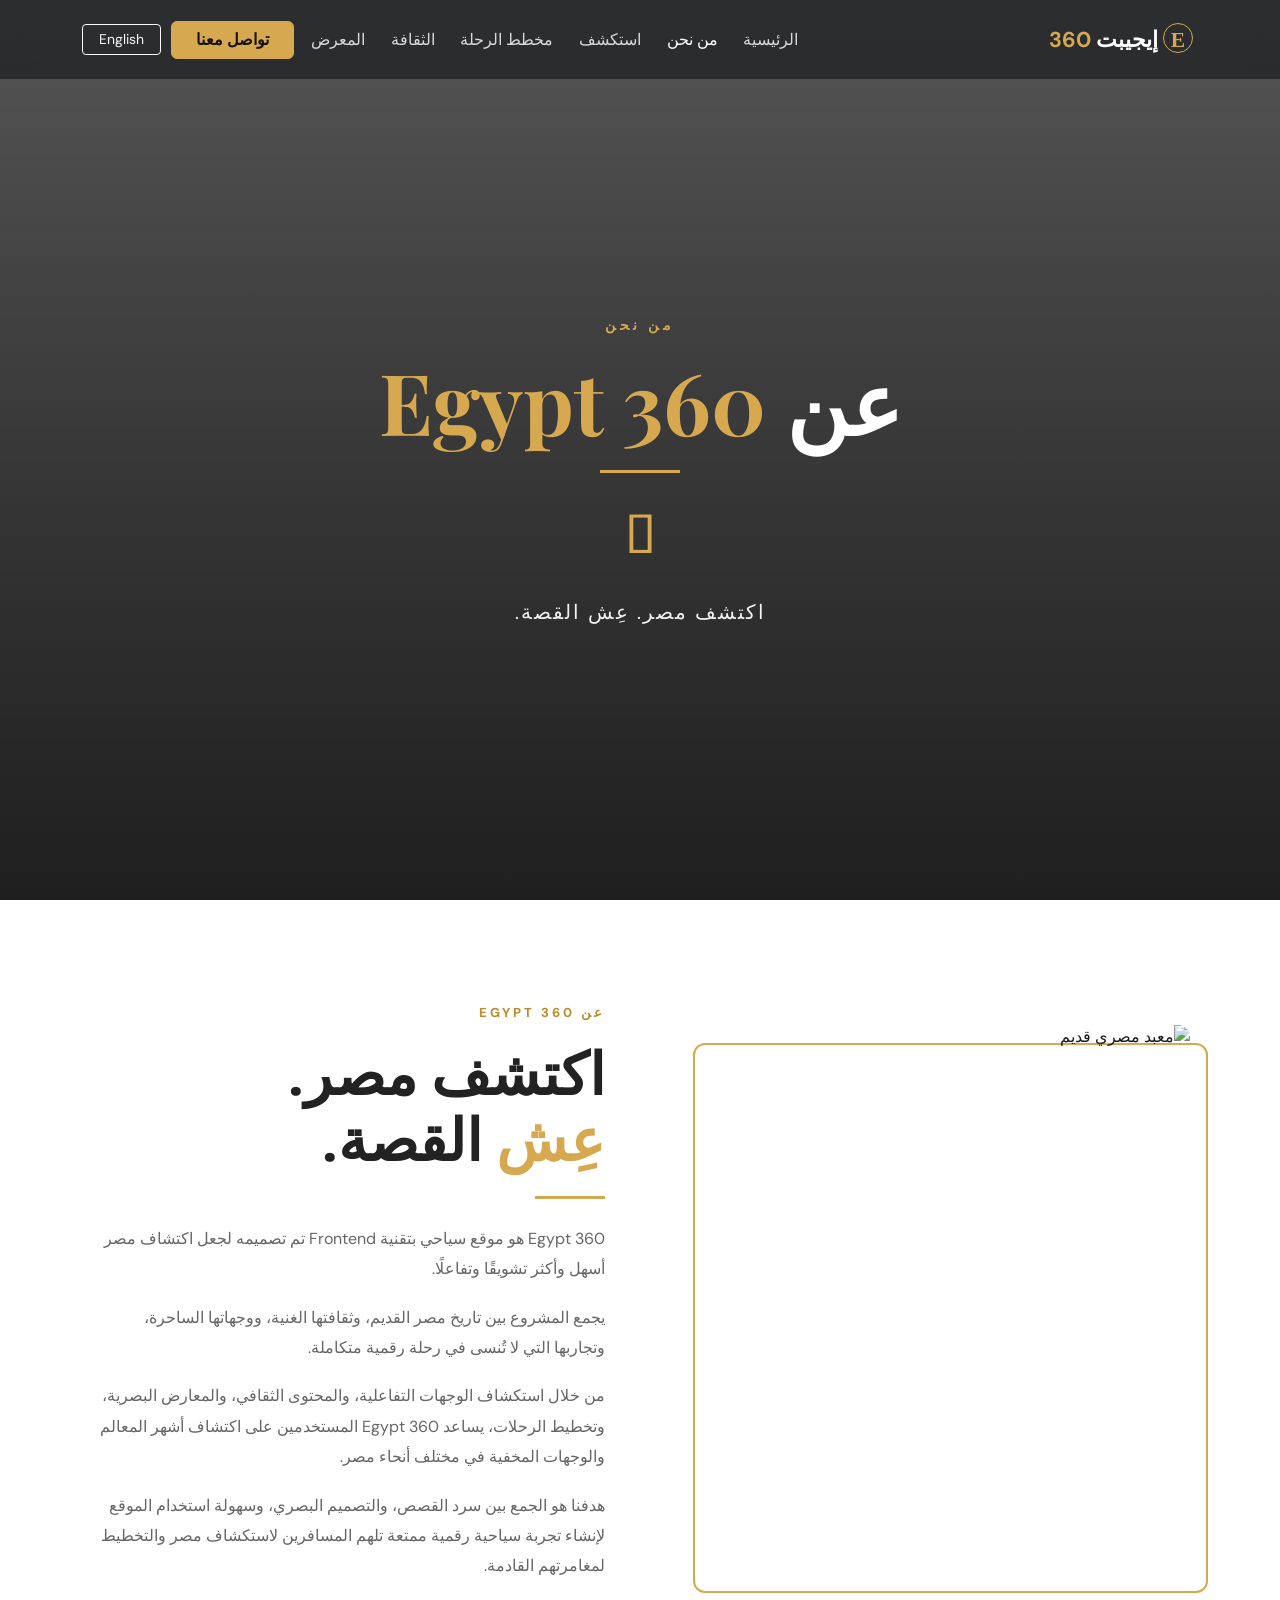
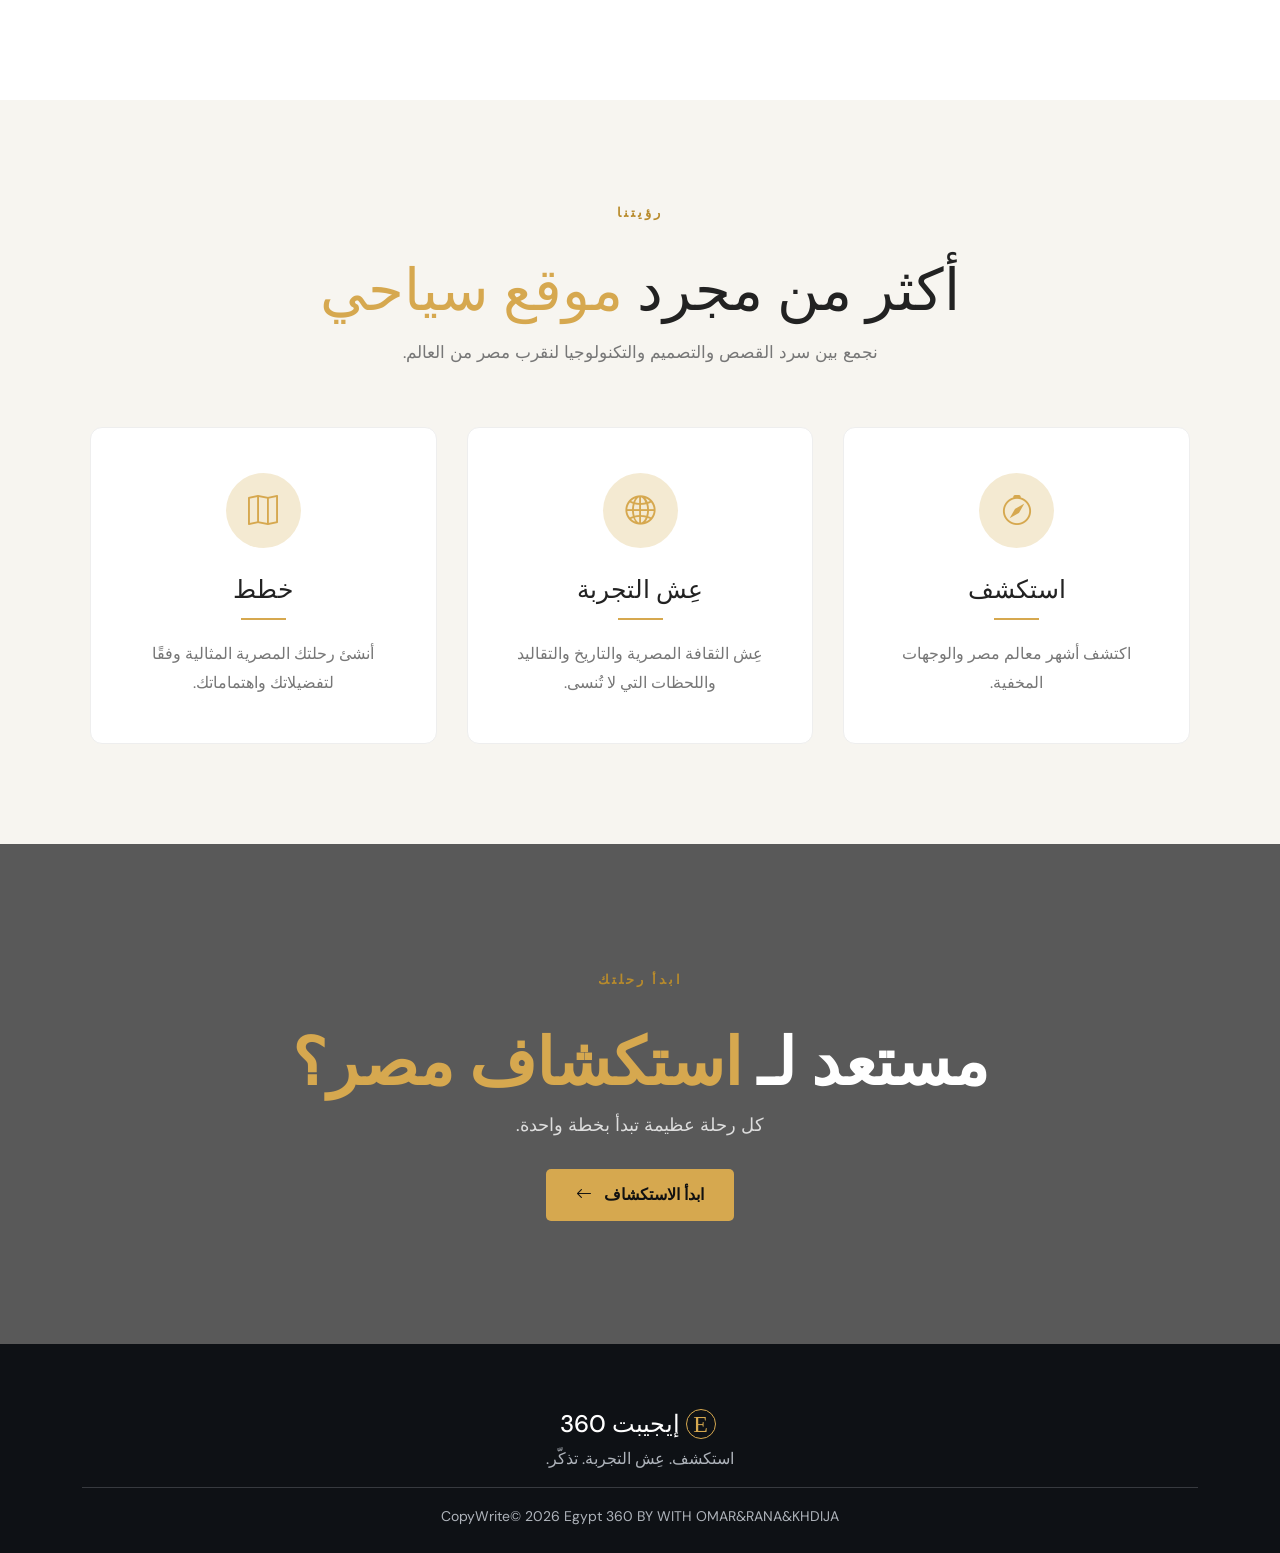
==== about-ar.html @ 8b5eba45 "Add files via upload" ====
<!DOCTYPE html>
<html lang="ar" dir="rtl">

<head>
    <meta charset="UTF-8">
    <meta name="viewport" content="width=device-width, initial-scale=1">

    <title>Egypt 360 | من نحن</title>

    <link rel="icon"
        href="data:image/svg+xml,%3Csvg xmlns='http://www.w3.org/2000/svg' viewBox='0 0 100 100'%3E%3Ccircle cx='50' cy='50' r='49' fill='none' stroke='%23d6a84f' stroke-width='6'/%3E%3Ctext x='50' y='55' font-family='serif' font-size='58' font-weight='bold' fill='%23d6a84f' text-anchor='middle' dominant-baseline='middle'%3EE%3C/text%3E%3C/svg%3E"
        type="image/svg+xml">

    <meta name="description" content="Egypt 360 - اكتشف تاريخ مصر وثقافتها ووجهاتها وتجاربها التي لا تُنسى.">

    <link href="https://cdn.jsdelivr.net/npm/bootstrap@5.3.8/dist/css/bootstrap.min.css" rel="stylesheet">

    <link rel="stylesheet" href="https://cdn.jsdelivr.net/npm/bootstrap-icons@1.11.3/font/bootstrap-icons.min.css">

    <link rel="stylesheet" href="./style.css">

</head>


<body>



    <nav class="navbar navbar-expand-lg navbar-dark fixed-top">

        <div class="container">


            <a class="navbar-brand fw-bold" href="index-ar.html">

                <span class="brand-mark">E</span>

                إيجيبت <span>360</span>

            </a>


            <button class="navbar-toggler" type="button" data-bs-toggle="collapse" data-bs-target="#nav"
                aria-controls="nav" aria-expanded="false" aria-label="فتح القائمة">

                <span class="navbar-toggler-icon"></span>

            </button>


            <div class="collapse navbar-collapse" id="nav">

                <ul class="navbar-nav ms-auto align-items-lg-center">

                    <li class="nav-item">
                        <a class="nav-link" href="index-ar.html">الرئيسية</a>
                    </li>


                    <li class="nav-item">
                        <a class="nav-link active" href="about-ar.html">من نحن</a>
                    </li>


                    <li class="nav-item">

                        <a class="nav-link" href="explore-ar.html">
                            استكشف
                        </a>

                    </li>


                    <li class="nav-item">

                        <a class="nav-link" href="planner-ar.html">
                            مخطط الرحلة
                        </a>

                    </li>


                    <li class="nav-item">

                        <a class="nav-link" href="culture-ar.html">
                            الثقافة
                        </a>

                    </li>


                    <li class="nav-item">

                        <a class="nav-link" href="gallery-ar.html">
                            المعرض
                        </a>

                    </li>


                    <li class="nav-item ms-lg-2">

                        <a class="btn btn-gold px-4" href="contact-ar.html">

                            تواصل معنا

                        </a>

                    </li>

                    
                    <li class="nav-item">
                        <a href="about.html" class="btn btn-outline-light btn-sm px-3">English</a>
                    </li>

                </ul>

            </div>

        </div>

    </nav>



    <section class="about-hero">


        <div class="about-hero-overlay"></div>


        <div class="about-hero-content">


            <span class="eyebrow hero-line hero-line1 about-hero-small-title">

                من نحن

            </span>


            <h1 class="hero-line hero-line1 hero-line2">

                عن

                <span class=" hero-line hero-line2 hero-line3">Egypt 360</span>

            </h1>


            <div class="about-hero-line"></div>


            <div class="hero-line hero-line1 hero-line2 hero-line3 about-hero-symbol">

                𓂀

            </div>


            <p class="hero-line hero-line1 hero-line2 hero-line3
             hero-line4 ">

                اكتشف مصر. عِش القصة.

            </p>


        </div>

    </section>



    <section class="about-intro">


        <div class="about-container">


            <div class="about-image">

                <img src="https://images.unsplash.com/photo-1568322445389-f64ac2515020?auto=format&fit=crop&w=1000&q=80"
                    alt="معبد مصري قديم">

            </div>


            <div class="about-content">


                <span class="section-label">

                    عن EGYPT 360

                </span>


                <h2>

                    اكتشف مصر.

                    <br>

                    <span>عِش</span> القصة.

                </h2>


                <div class="gold-line"></div>


                <p>

                    Egypt 360 هو موقع سياحي بتقنية Frontend
                    تم تصميمه لجعل اكتشاف مصر أسهل وأكثر
                    تشويقًا وتفاعلًا.

                </p>


                <p>

                    يجمع المشروع بين تاريخ مصر القديم،
                    وثقافتها الغنية، ووجهاتها الساحرة،
                    وتجاربها التي لا تُنسى في رحلة رقمية
                    متكاملة.

                </p>


                <p>

                    من خلال استكشاف الوجهات التفاعلية،
                    والمحتوى الثقافي، والمعارض البصرية،
                    وتخطيط الرحلات، يساعد Egypt 360
                    المستخدمين على اكتشاف أشهر المعالم
                    والوجهات المخفية في مختلف أنحاء مصر.

                </p>


                <p>

                    هدفنا هو الجمع بين سرد القصص،
                    والتصميم البصري، وسهولة استخدام الموقع
                    لإنشاء تجربة سياحية رقمية ممتعة
                    تلهم المسافرين لاستكشاف مصر
                    والتخطيط لمغامرتهم القادمة.

                </p>


            </div>

        </div>

    </section>



    <section class="vision-section">


        <div class="vision-container">


            <div class="vision-heading">


                <span class="section-label">

                    رؤيتنا

                </span>


                <h2>

                    أكثر من مجرد

                    <span>موقع سياحي</span>

                </h2>


                <p>

                    نجمع بين سرد القصص والتصميم والتكنولوجيا
                    لنقرب مصر من العالم.

                </p>


            </div>


            <div class="vision-cards">



                <div class="vision-card">


                    <div class="vision-icon">

                        <i class="bi bi-compass"></i>

                    </div>


                    <h3>

                        استكشف

                    </h3>


                    <div class="card-line"></div>


                    <p>

                        اكتشف أشهر معالم مصر
                        والوجهات المخفية.

                    </p>


                </div>



                <div class="vision-card">


                    <div class="vision-icon">

                        <i class="bi bi-globe2"></i>

                    </div>


                    <h3>

                        عِش التجربة

                    </h3>


                    <div class="card-line"></div>


                    <p>

                        عِش الثقافة المصرية والتاريخ
                        والتقاليد واللحظات التي لا تُنسى.

                    </p>


                </div>



                <div class="vision-card">


                    <div class="vision-icon">

                        <i class="bi bi-map"></i>

                    </div>


                    <h3>

                        خطط

                    </h3>


                    <div class="card-line"></div>


                    <p>

                        أنشئ رحلتك المصرية المثالية
                        وفقًا لتفضيلاتك واهتماماتك.

                    </p>


                </div>


            </div>

        </div>

    </section>



    <section class="about-cta">


        <div class="about-cta-overlay"></div>


        <div class="about-cta-content">


            <span class="section-label">

                ابدأ رحلتك

            </span>


            <h2>

                مستعد لـ

                <span>استكشاف مصر؟</span>

            </h2>


            <p>

                كل رحلة عظيمة تبدأ بخطة واحدة.

            </p>


            <a href="explore-ar.html" class="about-cta-button">

                ابدأ الاستكشاف

                <i class="bi bi-arrow-left"></i>

            </a>


        </div>

    </section>


    <footer class="footer">
        <div class="container text-center">
            <h4>
                <span class="brand-mark">E</span> إيجيبت 360
            </h4>
            <p>
                استكشف. عِش التجربة. تذكّر.
            </p>
            <hr><small>CopyWrite© 2026 Egypt 360
                BY WITH OMAR&RANA&KHDIJA
            </small>
        </div>
    </footer>


    <script src="https://cdn.jsdelivr.net/npm/bootstrap@5.3.8/dist/js/bootstrap.bundle.min.js">
    </script>


</body>

</html>
---- style.css ----
@import url('https://fonts.googleapis.com/css2?family=DM+Sans:wght@400;500;600;700&family=Playfair+Display:wght@600;700&display=swap');

:root {
    --gold: #d6a84f;
    --dark: #11151b;
    --muted: #69717d;
    --cream: #f8f6f1
}

* {
    box-sizing: border-box
}

body {
    font-family: 'DM Sans', sans-serif;
    color: #17191d;
    overflow-x: hidden
}

h1,
h2,
h3 {
    font-family: 'Playfair Display', serif
}

.text-gold {
    color: var(--gold) !important;
    font-weight: 600;
}

/* ==========================================================
   NAVBAR (موحّد لكل الصفحات - عربي وإنجليزي)
   ========================================================== */

.navbar {
    padding: 18px 0;
    background: rgba(10, 13, 18, .55);
    backdrop-filter: blur(12px);
    transition: .3s
}

.navbar-brand {
    font-size: 1.35rem
}

.navbar-brand span:last-child {
    color: var(--gold)
}

.brand-mark {
    display: inline-grid;
    place-items: center;
    width: 30px;
    height: 30px;
    border: 1px solid var(--gold);
    color: var(--gold);
    border-radius: 50%;
    font-family: serif;
    margin-right: 5px
}

/* المسافة بين عناصر القائمة كلها - طريقة واحدة بس، بتشتغل صح
   في الاتجاهين LTR و RTL من غير أي حاجة إضافية */
.navbar-nav {
    gap: 0.6rem;
}

.nav-link {
    color: rgba(255, 255, 255, .82) !important;
}

.nav-link:hover,
.nav-link.active {
    color: #fff !important
}

.btn-gold {
    background: var(--gold);
    border-color: var(--gold);
    color: #17120a;
    font-weight: 700
}

.btn-gold:hover {
    background: #e3b965;
    border-color: #e3b965;
    color: #17120a
}

/* ==========================================================
   HOME PAGE
   ========================================================== */

.hero {
    min-height: 100vh;
    display: flex;
    align-items: center;
    color: white;
    background: linear-gradient(90deg, rgba(7, 10, 15, .88), rgba(7, 10, 15, .35), rgba(7, 10, 15, .15)), url('https://images.unsplash.com/photo-1503177119275-0aa32b3a9368?auto=format&fit=crop&w=2000&q=85') center/cover;
    background-attachment: fixed;
    position: relative;
    overflow: hidden;
}

.hero::before {
    content: '';
    position: absolute;
    top: -5%;
    left: 0;
    width: 100%;
    height: 110%;
    z-index: 0;
    background: linear-gradient(90deg, rgba(7, 10, 15, .88), rgba(7, 10, 15, .35), rgba(7, 10, 15, .15)),
        url('https://images.unsplash.com/photo-1503177119275-0aa32b3a9368?auto=format&fit=crop&w=2000&q=85') center/cover;
    animation: heroTransformY 5s ease-in-out infinite;
}

.hero>* {
    position: relative;
    z-index: 1;
}

@keyframes heroTransformY {

    0%,
    100% {
        transform: translateY(0);
    }

    50% {
        transform: translateY(-25px);
    }
}

.hero h1 {
    font-size: clamp(3.4rem, 7vw, 6.8rem);
    line-height: .95;
    margin: 18px 0
}

.hero h1 span {
    color: var(--gold)
}

.hero p {
    max-width: 650px;
    color: rgba(255, 255, 255, .82)
}

.eyebrow {
    font-size: .76rem;
    letter-spacing: 3px;
    font-weight: 700;
    color: var(--gold)
}

.eyebrow.dark {
    color: #9b7024
}

.hero-line {
    opacity: 0;
    transform: translateY(30px);
    animation: fadeUp 1s forwards;
}

.hero-line1 {
    animation-delay: .3s;
}

.hero-line2 {
    animation-delay: .7s;
}

.hero-line3 {
    animation-delay: 1.1s;
}

.hero-line4 {
    animation-delay: 1.5s;
}

@keyframes fadeUp {
    from {
        opacity: 0;
        transform: translateY(30px);
    }

    to {
        opacity: 1;
        transform: translateY(0);
    }
}

.section-padding {
    padding: 100px 0
}

.section-heading {
    max-width: 700px;
    margin: 0 auto 55px
}

.section-heading h2,
.section-padding>.container>.row h2 {
    font-size: clamp(2.2rem, 4vw, 3.5rem);
    margin: 12px 0
}

.section-heading p {
    color: var(--muted)
}

.experience-card {
    height: 390px;
    border-radius: 20px;
    overflow: hidden;
    position: relative;
    color: white;
    padding: 32px;
    display: flex;
    align-items: end;
    background-size: cover;
    background-position: center;
    transition: .4s
}

.experience-card:hover {
    transform: translateY(-8px)
}

.experience-card:before {
    content: '';
    position: absolute;
    inset: 0;
    background: linear-gradient(transparent 20%, rgba(0, 0, 0, .9))
}

.experience-card>div {
    position: relative;
    z-index: 1
}

.experience-card i {
    font-size: 2rem;
    color: var(--gold)
}

.experience-card h3 {
    font-size: 2rem
}

.experience-card p {
    color: #ddd
}

.experience-history {
    background-image: url('https://images.unsplash.com/photo-1568322445389-f64ac2515020?auto=format&fit=crop&w=1000&q=80')
}

.experience-beach {
    background-image: url('https://images.unsplash.com/photo-1507525428034-b723cf961d3e?auto=format&fit=crop&w=1000&q=80')
}

.experience-adventure {
    background-image: url('https://images.unsplash.com/photo-1500530855697-b586d89ba3ee?auto=format&fit=crop&w=1000&q=80')
}

.mini-feature {
    display: flex;
    gap: 14px;
    align-items: center;
    padding: 15px;
    border: 1px solid #e8e5de;
    border-radius: 12px
}

.mini-feature i {
    font-size: 1.4rem;
    color: var(--gold)
}

.mini-feature strong,
.mini-feature small {
    display: block
}

.mini-feature small {
    color: var(--muted)
}

/* كارت الاقتباس بتاع الهوم بيدج فقط. كارت الجاليري ليه اسمه الخاص
   تحت (.gallery-quote-card) عشان مايتلخبطش مع ده */
.quote-card {
    min-height: 360px;
    padding: 55px;
    background: var(--dark);
    color: white;
    border-radius: 24px;
    display: flex;
    flex-direction: column;
    justify-content: center
}

.quote-icon {
    font-size: 3rem;
    color: var(--gold)
}

.quote-card p {
    font: 600 2rem/1.4 'Playfair Display', serif
}

.quote-card span {
    color: #bbb
}

.stats-section {
    background: var(--gold);
    padding: 55px 0
}

.stats-section strong,
.stats-section span {
    display: block
}

.stats-section strong {
    font: 700 2.7rem 'Playfair Display'
}

.stats-section span {
    font-size: .85rem;
    text-transform: uppercase;
    letter-spacing: 1px
}

.footer {
    background: #0e1115;
    color: #aeb3ba;
    padding: 65px 0 25px
}

.footer h4 {
    color: #fff
}

.footer h6 {
    color: #fff;
    text-transform: uppercase;
    letter-spacing: 1px
}

.footer a {
    display: block;
    color: #aeb3ba;
    text-decoration: none;
    margin: 8px 0
}

.footer a:hover {
    color: var(--gold)
}

.socials {
    display: flex;
    gap: 10px
}

.socials a {
    display: grid;
    place-items: center;
    width: 42px;
    height: 42px;
    border: 1px solid #333;
    border-radius: 50%;
    font-size: 1.1rem
}

/* ==========================================================
   ABOUT PAGE
   ========================================================== */

.about-hero {
    min-height: 100vh;
    background:
        linear-gradient(rgba(0, 0, 0, 0.55), rgba(0, 0, 0, 0.65)),
        url("https://images.unsplash.com/photo-1568322445389-f64ac2515020?auto=format&fit=crop&w=1800&q=80");
    background-size: cover;
    background-position: center;
    display: flex;
    align-items: center;
    justify-content: center;
    text-align: center;
    position: relative;
    color: #fff;
}

.about-hero-overlay {
    position: absolute;
    inset: 0;
    background: linear-gradient(180deg,
            rgba(0, 0, 0, 0.25),
            rgba(0, 0, 0, 0.65));
}

.about-hero-content {
    position: relative;
    z-index: 2;
    max-width: 900px;
    padding: 120px 20px 60px;
}

.about-hero-small-title {
    display: block;
    color: #d6a84f;
    font-size: 14px;
    font-weight: 700;
    letter-spacing: 4px;
    margin-bottom: 20px;
}

.about-hero h1 {
    font-size: clamp(45px, 7vw, 85px);
    font-weight: 700;
    line-height: 1.05;
    margin-bottom: 25px;
}

.about-hero h1 span {
    color: #d6a84f;
}

.about-hero-line {
    width: 80px;
    height: 3px;
    background: #d6a84f;
    margin: 20px auto;
}

.about-hero-symbol {
    font-size: 55px;
    color: #d6a84f;
    margin: 20px 0;
}

.about-hero p {
    font-size: 20px;
    letter-spacing: 2px;
    color: #f1f1f1;
    line-height: 1.7;
}

.about-intro {
    padding: 100px 7%;
    background: #fff;
}

.about-container {
    max-width: 1200px;
    margin: auto;
    display: grid;
    grid-template-columns: 1fr 1fr;
    gap: 70px;
    align-items: center;
}

.about-image {
    position: relative;
}

.about-image img {
    width: 100%;
    height: 550px;
    object-fit: cover;
    border-radius: 12px;
    display: block;
}

.about-image::after {
    content: "";
    position: absolute;
    width: 100%;
    height: 100%;
    border: 2px solid #d6a84f;
    border-radius: 12px;
    top: 18px;
    left: 18px;
    z-index: 0;
    pointer-events: none;
}

.about-image img {
    position: relative;
    z-index: 1;
}

.about-content {
    max-width: 600px;
}

.section-label {
    display: inline-block;
    color: #b88b2c;
    font-size: 13px;
    font-weight: 700;
    letter-spacing: 3px;
    margin-bottom: 15px;
}

.about-content h2 {
    font-size: clamp(38px, 5vw, 58px);
    line-height: 1.15;
    margin-bottom: 20px;
    font-weight: 700;
    color: #222;
}

.about-content h2 span {
    color: #d6a84f;
}

/* خط ذهبي قصير - مستخدم في about وكمان في اقتباسات تانية بنفس المقاس */
.gold-line {
    width: 70px;
    height: 3px;
    background: #d6a84f;
    margin: 25px 0;
}

.about-content p {
    color: #666;
    line-height: 1.9;
    font-size: 16px;
    margin-bottom: 18px;
}

.vision-section {
    padding: 100px 7%;
    background: #f7f5f0;
}

.vision-container {
    max-width: 1200px;
    margin: auto;
}

.vision-heading {
    text-align: center;
    max-width: 750px;
    margin: 0 auto 60px;
}

.vision-heading h2 {
    font-size: clamp(38px, 5vw, 58px);
    line-height: 1.2;
    color: #222;
    margin: 15px 0;
}

.vision-heading h2 span {
    color: #d6a84f;
}

.vision-heading p {
    color: #777;
    font-size: 17px;
    line-height: 1.8;
}

.vision-cards {
    display: grid;
    grid-template-columns: repeat(3, 1fr);
    gap: 30px;
}

.vision-card {
    background: #fff;
    padding: 45px 30px;
    text-align: center;
    border-radius: 12px;
    transition: 0.3s ease;
    border: 1px solid #eee;
}

.vision-card:hover {
    transform: translateY(-10px);
    box-shadow: 0 15px 35px rgba(0, 0, 0, 0.1);
}

.vision-icon {
    width: 75px;
    height: 75px;
    margin: 0 auto 25px;
    border-radius: 50%;
    background: #f4ead2;
    display: flex;
    align-items: center;
    justify-content: center;
    color: #d6a84f;
    font-size: 30px;
}

.vision-card h3 {
    font-size: 25px;
    color: #222;
    margin-bottom: 15px;
}

.card-line {
    width: 45px;
    height: 2px;
    background: #d6a84f;
    margin: 0 auto 20px;
}

.vision-card p {
    color: #777;
    line-height: 1.8;
    margin: 0;
}

.about-cta {
    min-height: 500px;
    position: relative;
    background:
        url("https://images.unsplash.com/photo-1503177119275-0aa32b3a9368?auto=format&fit=crop&w=1800&q=80") center / cover no-repeat;

    display: flex;
    align-items: center;
    justify-content: center;
    text-align: center;
    color: #fff;
}

.about-cta-overlay {
    position: absolute;
    inset: 0;
    background: rgba(0, 0, 0, 0.65);
}

.about-cta-content {
    position: relative;
    z-index: 2;
    padding: 60px 20px;
}

.about-cta-content h2 {
    font-size: clamp(40px, 6vw, 65px);
    margin: 15px 0;
    font-weight: 700;
}

.about-cta-content h2 span {
    color: #d6a84f;
}

.about-cta-content p {
    font-size: 18px;
    color: #ddd;
    margin-bottom: 30px;
}

.about-cta-button {
    display: inline-flex;
    align-items: center;
    gap: 12px;
    background: #d6a84f;
    color: #111;
    text-decoration: none;
    padding: 14px 30px;
    border-radius: 5px;
    font-weight: 700;
    transition: 0.3s ease;
}

.about-cta-button:hover {
    background: #fff;
    color: #111;
    transform: translateY(-3px);
}

.about-footer {
    background: #111;
    color: #fff;
    text-align: center;
    padding: 45px 20px;
}

.about-footer h3 {
    font-size: 25px;
    margin-bottom: 10px;
}

.about-footer h3 span {
    color: #d6a84f;
}

.about-footer p {
    color: #aaa;
    margin-bottom: 25px;
}

.about-footer hr {
    max-width: 700px;
    margin: 0 auto 20px;
    border-color: #444;
}

.about-footer small {
    color: #777;
}

@media (max-width: 991px) {

    .about-container {
        grid-template-columns: 1fr;
        gap: 50px;
    }

    .about-image img {
        height: 450px;
    }

    .about-content {
        max-width: 100%;
    }

    .vision-cards {
        grid-template-columns: 1fr;
    }

}

@media (max-width: 576px) {

    .about-hero {
        min-height: 90vh;
    }

    .about-hero-content {
        padding: 100px 20px 40px;
    }

    .about-hero h1 {
        font-size: 42px;
        line-height: 1.05;
    }

    .about-hero p {
        font-size: 16px;
        letter-spacing: 1px;
    }

    .about-intro,
    .vision-section {
        padding: 70px 20px;
    }

    .about-image img {
        height: 350px;
    }

    .about-content h2 {
        font-size: 38px;
    }

    .vision-heading h2 {
        font-size: 38px;
    }

    .about-cta {
        min-height: 450px;
    }

}

/* ==========================================================
   EXPLORE PAGE
   ========================================================== */

.page-hero {
    padding: 170px 0 100px;
    background: linear-gradient(90deg, rgba(8, 11, 15, .82), rgba(8, 11, 15, .35)), url('https://images.unsplash.com/photo-1568322445389-f64ac2515020?auto=format&fit=crop&w=2000&q=85') center/cover;
    color: white
}

.page-hero h1 {
    font-size: clamp(3rem, 6vw, 5.5rem);
    margin: 15px 0
}

.page-hero p {
    max-width: 650px;
    margin: auto;
    color: #ddd
}

.filter-bar .btn {
    margin: 4px;
    border-radius: 50px;
    padding: 10px 24px
}

.destination-card {
    background: #fff;
    border-radius: 18px;
    overflow: hidden;
    box-shadow: 0 8px 30px rgba(0, 0, 0, .06);
    height: 100%;
    transition: .3s
}

.destination-card:hover {
    transform: translateY(-7px);
    box-shadow: 0 18px 40px rgba(0, 0, 0, .12)
}

.dest-img {
    height: 260px;
    background-size: cover;
    background-position: center;
    position: relative
}

.dest-img .badge {
    position: absolute;
    left: 20px;
    top: 20px
}

.bg-gold {
    background: var(--gold) !important;
    color: #17120a
}

.cairo {
    background-image: url('https://images.unsplash.com/photo-1503177119275-0aa32b3a9368?auto=format&fit=crop&w=900&q=80')
}

.luxor {
    background-image: url('https://images.unsplash.com/photo-1587975844577-56dfe5d3fca8?auto=format&fit=crop&w=1200&q=80');
}

.aswan {
    background-image: url('https://images.unsplash.com/photo-1655755001673-0d6ef8b25496?auto=format&fit=crop&w=1200&q=80');
}

.hurghada {
    background-image: url('https://images.unsplash.com/photo-1651247515420-2625b7724546?auto=format&fit=crop&w=1200&q=80');
}

.sharm {
    background-image: url('https://images.unsplash.com/photo-1500534623283-312aade485b7?auto=format&fit=crop&w=900&q=80')
}

.siwa {
    background-image: url('https://images.unsplash.com/photo-1652377170273-72152e714b96?auto=format&fit=crop&w=1200&q=80');
}

.destination-card h3 {
    font-size: 1.8rem
}

.destination-card p {
    color: var(--muted)
}

.destination-card a {
    color: #9b7024;
    text-decoration: none;
    font-weight: 700
}

@media(max-width:767px) {
    .section-padding {
        padding: 70px 0
    }

    .navbar {
        background: rgba(10, 13, 18, .9)
    }
}

/* ==========================================================
   GALLERY PAGE
   ========================================================== */

.gallery-hero {
    background-color: #11151b;
    color: white;
    padding: 140px 0 60px;
    text-align: center;
}

.gallery-hero h1 {
    color: #d6a84f;
    font-size: 45px;
}

.gallery-hero p {
    font-size: 18px;
}

.gallery-section {
    background-color: #f8f6f1;
    padding: 50px 0;
}

.gallery-card {
    background-color: white;
    border-radius: 10px;
    overflow: hidden;
    box-shadow: 0 0 10px rgba(0, 0, 0, .15);
    cursor: pointer;
    animation: floatCard 3s ease-in-out infinite;
    transition: transform 0.35s cubic-bezier(0.22, 1, 0.36, 1),
        box-shadow 0.35s cubic-bezier(0.22, 1, 0.36, 1);
}

.gallery-card:hover {
    animation-play-state: paused;
    transform: translateY(-6px);
    box-shadow: 0 8px 20px rgba(0, 0, 0, 0.25);
}

.gallery-card:active {
    transform: scale(0.97) translateY(-2px);
    box-shadow: 0 4px 12px rgba(0, 0, 0, 0.3);
    transition: transform 0.12s ease-out,
        box-shadow 0.12s ease-out;
}

@keyframes floatCard {

    0%,
    100% {
        transform: translateY(0);
    }

    50% {
        transform: translateY(-8px);
    }
}

.row>div:nth-child(2n) .gallery-card {
    animation-delay: 0.5s;
}

.row>div:nth-child(3n) .gallery-card {
    animation-delay: 1s;
}

.row>div:nth-child(4n) .gallery-card {
    animation-delay: 1.5s;
}

.gallery-img-wrapper {
    position: relative;
}

.gallery-card img {
    width: 100%;
    height: 250px;
    object-fit: cover;
    display: block;
}

.badge-category {
    position: absolute;
    top: 15px;
    left: 15px;
    display: inline-flex;
    align-items: center;
    gap: 6px;
    background-color: #d6a84f;
    color: #11151b;
    font-weight: 600;
    font-size: 14px;
    padding: 6px 16px;
    border-radius: 50px;
    z-index: 2;
}

.badge-category i {
    font-size: 13px;
}

.gallery-info {
    text-align: center;
    padding: 15px;
}

.gallery-info h3 {
    color: #d6a84f;
    margin-bottom: 10px;
}

.gallery-info p {
    color: #555;
    font-size: 15px;
}

.gallery-info span {
    color: #11151b;
    font-weight: bold;
}

/* كارت الاقتباس الخاص بصفحة الجاليري بس (كان اسمه .quote-card
   زي كارت الهوم بيدج بالظبط، وده كان بيعمل تعارض ويأثر على شكل
   كارت الهوم كمان). لازم تغيّر الـ class في gallery.html من
   quote-card إلى gallery-quote-card */
.gallery-quote-card {
    background-color: #11151b;
    color: #fff;
    border-radius: 10px;
    height: 100%;
    padding: 40px 30px;
    display: flex;
    flex-direction: column;
    justify-content: center;
    align-items: center;
    text-align: center;
    box-shadow: 0 0 10px rgba(0, 0, 0, .15);
    cursor: pointer;
    animation: floatCard 3s ease-in-out infinite;
    transition: transform 0.35s cubic-bezier(0.22, 1, 0.36, 1),
        box-shadow 0.35s cubic-bezier(0.22, 1, 0.36, 1);
}

.gallery-quote-card:hover {
    animation-play-state: paused;
    transform: translateY(-6px);
    box-shadow: 0 8px 20px rgba(214, 168, 79, 0.3);
}

.gallery-quote-card:active {
    transform: scale(0.97) translateY(-2px);
    box-shadow: 0 4px 12px rgba(0, 0, 0, 0.3);
    transition: transform 0.12s ease-out,
        box-shadow 0.12s ease-out;
}

/* ==========================================================
   CONTACT PAGE
   ========================================================== */

.contact-section {
    background-color: #f8f6f1;
    background-image: url("Assets/egypt-pwMbtwA9LRc-unsplash.jpg");
    background-size: cover;
    background-position: center;
    background-repeat: no-repeat;
    background-attachment: fixed;
    padding: 80px 0;
}

.contact-section h2 {
    padding-top: 120px;
    color: #000000;
    font-size: 40px;
    font-weight: bold;
}

.contact-section p {
    color: #000000;
}

.contact-info {
    background-color: #11151b;
    color: white;
    padding: 30px;
    border-radius: 10px;
    height: 100%;
}

.contact-info h4 {
    color: #d6a84f;
    margin-bottom: 20px;
}

.contact-info p {
    color: white;
    margin-bottom: 20px;
}

.contact-info i {
    color: #d6a84f;
    margin-right: 10px;
    font-size: 20px;
}

.contact-form {
    background-color: white;
    padding: 30px;
    border-radius: 10px;
    box-shadow: 0 0 10px rgba(0, 0, 0, 0.1);
}

.contact-form label {
    font-weight: bold;
    color: #11151b;
}

.contact-form .form-control {
    border-radius: 6px;
    margin-bottom: 15px;
}

.contact-form .btn {
    background-color: #d6a84f;
    color: white;
    border: none;
}

.contact-form .btn:hover {
    background-color: #b88b32;
}

/* ==========================================================
   PLANNER PAGE
   ========================================================== */

.planner-section {
    min-height: 100vh;
    padding: 140px 0 100px;
    display: flex;
    justify-content: center;
    align-items: center;
    text-align: center;

    background:
        linear-gradient(rgba(0, 0, 0, .55), rgba(0, 0, 0, .55)),
        url(https://encrypted-tbn0.gstatic.com/images?q=tbn:ANd9GcR2k7_KBNonSxDo5f_6ivcdyoX6UNumjKtNeGo8ikUTTA&s=10);

    background-size: cover;
    background-position: center;
    background-repeat: no-repeat;
}

.planner-title {
    font-size: 3.5rem;
    font-weight: 700;
    color: #fff;
    margin-bottom: 20px;
}

.planner-title span {
    color: #D4AF37;
    text-shadow: 0 0 15px rgba(212, 175, 55, .7);
}

.planner-text {
    max-width: 700px;
    margin: 0 auto;
    color: #f1f1f1;
    font-size: 1.15rem;
    line-height: 1.8;
    margin-bottom: 40px;
}

.travel-style {
    padding: 90px 0;
    background: #fff;
}

.style-title {
    font-size: 2.8rem;
    font-weight: 700;
}

.style-title span {
    color: #D4AF37;
}

.style-text {
    color: #777;
    max-width: 600px;
    margin: auto;
}

.style-card {
    background: #fff;
    border-radius: 20px;
    overflow: hidden;
    text-align: center;
    box-shadow: 0 10px 25px rgba(0, 0, 0, .1);
    transition: .4s;
    height: 100%;
}

.style-card img {
    width: 100%;
    height: 250px;
    object-fit: cover;
    transition: .4s;
}

.style-card h4 {
    margin-top: 20px;
    font-weight: 700;
}

.style-card p {
    color: #666;
    padding: 0 20px 25px;
}

.style-card:hover {
    transform: translateY(-10px);
    border: 2px solid #D4AF37;
}

.style-card:hover img {
    transform: scale(1.08);
}

/* الفورم بالتصميم الغامق (النسخة النهائية اللي فعلاً شغالة) */
.planner-form {
    padding: 70px 0;
    background: #ffffff;
}

.planner-card {
    max-width: 900px;
    margin: auto;
    padding: 42px;

    background: linear-gradient(145deg, #1b2329, #12181d);

    border: 1px solid #303940;
    border-radius: 22px;

    box-shadow: 0 20px 50px rgba(0, 0, 0, 0.3);
}

.planner-card-title {
    margin: 0 0 8px;

    color: #ffffff;

    text-align: center;

    font-family: Georgia, "Times New Roman", serif;
    font-size: 34px;
    font-weight: 700;
}

.planner-card-text {
    max-width: 600px;

    margin: 0 auto 35px;

    color: #aeb6bc;

    text-align: center;

    font-size: 15px;
    line-height: 1.7;
}

#oneWay,
#roundTrip {
    display: none;
}

.trip-type {
    display: flex;
    justify-content: center;
    align-items: center;

    gap: 14px;

    margin-bottom: 32px;
}

.trip-radio {
    cursor: pointer;
}

.trip-radio span {
    display: inline-flex;

    align-items: center;
    justify-content: center;

    gap: 8px;

    min-width: 145px;

    padding: 11px 20px;

    border: 1px solid #303940;
    border-radius: 30px;

    color: #cbd0d4;

    font-size: 15px;

    transition: 0.3s ease;
}

.trip-radio span i {
    font-size: 16px;
}

.trip-radio:hover span {
    border-color: #d6a84f;
    color: #d6a84f;
}

#oneWay:checked~.trip-type label[for="oneWay"] span {
    background: rgba(214, 168, 79, 0.13);

    border-color: #d6a84f;

    color: #d6a84f;
}

#roundTrip:checked~.trip-type label[for="roundTrip"] span {
    background: rgba(214, 168, 79, 0.13);

    border-color: #d6a84f;

    color: #d6a84f;
}

.planner-grid {
    display: grid;

    grid-template-columns: repeat(2, 1fr);

    gap: 23px;
}

.planner-group {
    width: 100%;
}

.planner-group label {
    display: block;

    margin-bottom: 9px;

    color: #f2f2f2;

    font-size: 15px;
    font-weight: 700;
}

.planner-group label i {
    margin-right: 6px;

    color: #d6a84f;
}

.planner-group label small {
    color: #7e878e;

    font-size: 12px;
    font-weight: normal;
}

.planner-group select {
    display: block;

    width: 100%;
    height: 50px;

    padding: 0 15px;

    background: #0e1317;

    color: #ffffff;

    border: 1px solid #394249;
    border-radius: 10px;

    outline: none;

    font-size: 14px;

    transition: 0.3s ease;
}

.planner-group select:hover {
    border-color: #d6a84f;
}

.planner-group select:focus {
    background: #0e1317;

    color: #ffffff;

    border-color: #d6a84f;

    box-shadow: 0 0 0 3px rgba(214, 168, 79, 0.08);
}

.planner-group select option {
    background: #10151a;
    color: #ffffff;
}

.planner-date {
    display: block;

    width: 100%;
    height: 50px;

    padding: 0 15px;

    background: #0e1317;

    color: #ffffff;

    border: 1px solid #394249;
    border-radius: 10px;

    outline: none;

    font-family: inherit;
    font-size: 14px;

    transition: 0.3s ease;
}

.planner-date:hover {
    border-color: #d6a84f;
}

.planner-date:focus {
    background: #0e1317;

    color: #ffffff;

    border-color: #d6a84f;

    box-shadow: 0 0 0 3px rgba(214, 168, 79, 0.08);
}

.planner-date::-webkit-calendar-picker-indicator {
    filter: invert(1);

    cursor: pointer;
}

.return-date-group {
    display: none;
}

#roundTrip:checked~.planner-grid .return-date-group {
    display: block;

    animation: returnDateIn 0.3s ease;
}

@keyframes returnDateIn {

    from {
        opacity: 0;

        transform: translateY(-8px);
    }

    to {
        opacity: 1;

        transform: translateY(0);
    }

}

.planner-action {
    margin-top: 36px;

    text-align: center;
}

.planner-btn {
    display: inline-flex;

    align-items: center;
    justify-content: center;

    gap: 10px;

    padding: 14px 32px;

    background: #d6a84f;

    color: #111111;

    border: none;
    border-radius: 10px;

    font-size: 15px;
    font-weight: 800;

    text-decoration: none;

    cursor: pointer;

    transition: 0.3s ease;
}

.planner-btn:hover {
    background: #e7c273;

    color: #111111;

    transform: translateY(-2px);

    box-shadow: 0 8px 20px rgba(214, 168, 79, 0.18);
}

.planner-btn:active {
    transform: translateY(0);
}

.planner-note {
    margin: 12px 0 0;

    color: #7f898f;

    font-size: 13px;
}

@media (max-width: 767px) {

    .planner-form {
        padding: 50px 0;
    }

    .planner-card {
        padding: 28px 20px;

        border-radius: 18px;
    }

    .planner-card-title {
        font-size: 28px;
    }

    .planner-card-text {
        font-size: 14px;
    }

    .planner-grid {
        grid-template-columns: 1fr;

        gap: 20px;
    }

    .planner-group select,
    .planner-date {
        height: 48px;
    }

    .planner-btn {
        padding: 13px 27px;
    }
}

@media (max-width: 500px) {

    .planner-card {
        padding: 24px 16px;
    }

    .planner-card-title {
        font-size: 25px;
    }

    .trip-type {
        flex-direction: column;

        align-items: stretch;
    }

    .trip-radio span {
        width: 100%;
    }

    .planner-btn {
        width: 100%;
    }
}

/* ==========================================================
   CULTURE PAGE
   ========================================================== */

.culture-hero h1 {
    font-size: 3rem;
}

.culture-hero p {
    max-width: 650px;
    margin: auto;
}

.culture-hero {
    min-height: 100vh;
    background-image: linear-gradient(rgba(0, 0, 0, .5), rgba(0, 0, 0, .5)),
        url(https://images.unsplash.com/photo-1539768942893-daf53e448371?w=600&auto=format&fit=crop&q=60&ixlib=rb-4.1.0&ixid=M3wxMjA3fDB8MHxzZWFyY2h8Mnx8ZWd5cHQncyUyMGN1bHR1cmV8ZW58MHx8MHx8fDA%3D);
    background-size: cover;
    background-position: center;
    background-repeat: no-repeat;
}

.gold {
    background: linear-gradient(90deg, #d4af37, #fff5a0, #d4af37);
    background-size: 200%;
    -webkit-background-clip: text;
    background-clip: text;
    -webkit-text-fill-color: transparent;
    animation: shine 3s linear infinite;
}

@keyframes shine {
    from {
        background-position: -200%;
    }

    to {
        background-position: 200%;
    }
}

.culture-btn {
    background: linear-gradient(135deg, #c9a227, #f4d03f);
    color: #0b1d26;
    padding: 10px 28px;
    margin-top: 40px;
    border-radius: 50px;
    font-weight: 600;
    letter-spacing: 1px;
    border: none;
    transition: .4s ease;
    box-shadow: 0 6px 15px rgba(212, 175, 55, .35);
}

.culture-btn:hover {
    transform: translateY(-5px);
    box-shadow: 0 15px 30px rgba(212, 175, 55, .55);
    color: #0b1d26;
}

.culture-section {
    background: #f8f9fa;
}

.section-title {
    font-size: 2.4rem;
    font-weight: 700;
    color: #14213d;
}

.section-text {
    color: #6c757d;
    max-width: 700px;
    margin: auto;
    margin-top: 15px;
    line-height: 1.8;
}

/* خط ذهبي كبير - نسخة تانية من .gold-line مخصصة لصفحة الثقافة بس
   عشان متتلخبطش مع الخط اللي في صفحة about */
.gold-line-lg {
    width: 90px;
    height: 4px;
    background: #D4AF37;
    margin: 20px auto;
    border-radius: 10px;
}

.culture-card {
    background: #fff;
    border-radius: 20px;
    transition: .4s;
    box-shadow: 0 5px 15px rgba(0, 0, 0, .08);
}

.culture-card:hover {
    transform: translateY(-10px);
    box-shadow: 0 15px 35px rgba(212, 175, 55, .30);
}

.culture-icon {
    font-size: 55px;
    color: #D4AF37;
    margin-bottom: 20px;
    transition: .4s;
}

.culture-card:hover .culture-icon {
    transform: scale(1.15);
}

.culture-card h4 {
    color: #14213d;
    font-weight: 700;
    margin-bottom: 15px;
    transition: .4s;
}

.culture-card:hover h4 {
    color: #D4AF37;
}

.culture-card p {
    color: #666;
    line-height: 1.8;
}

.learn-more {
    text-decoration: none;
    color: #D4AF37;
    font-weight: 600;
}

.learn-more i {
    transition: .3s;
}

.learn-more:hover i {
    transform: translateX(6px);
}

.culture-img {
    width: 100%;
    height: 220px;
    object-fit: cover;
    border-radius: 15px;
    margin-bottom: 20px;
}

.line {
    opacity: 0;
    transform: translateY(30px);
    animation: fadeUp 1s forwards;
}

.line1 {
    animation-delay: .3s;
}

.line2 {
    animation-delay: 1.2s;
}

.line3 {
    animation-delay: 2.1s;
}

.line span {
    color: #D4AF37;
    text-shadow: 0 0 15px rgba(212, 175, 55, .6);
}

.quote span {
    color: #D4AF37;
    font-weight: 700;
    text-shadow: 0 0 20px rgba(212, 175, 55, .6);
}

.final-message {
    min-height: 70vh;
    display: flex;
    justify-content: center;
    align-items: center;
    text-align: center;
    background:
        linear-gradient(rgba(0, 0, 0, .55), rgba(0, 0, 0, .55)),
        url(https://media.istockphoto.com/id/1464998966/photo/beautiful-nile-scenery-with-sailboat-in-the-nile-on-the-way-to-pyramids-aswan-egypt.webp?a=1&b=1&s=612x612&w=0&k=20&c=IHYoTOpdnmyFBiVKpAgd6wKQHH4Zco_a_rJFrEYwFBw=) center/cover no-repeat;
}


html[dir="rtl"] .navbar-nav {
    margin-right: auto !important;
    margin-left: 0 !important;
}

html[dir="rtl"] .navbar-brand {
    margin-right: 0;
    margin-left: auto;
}

html[dir="rtl"] .navbar-nav .nav-item {
    margin-left: 0 !important;
}
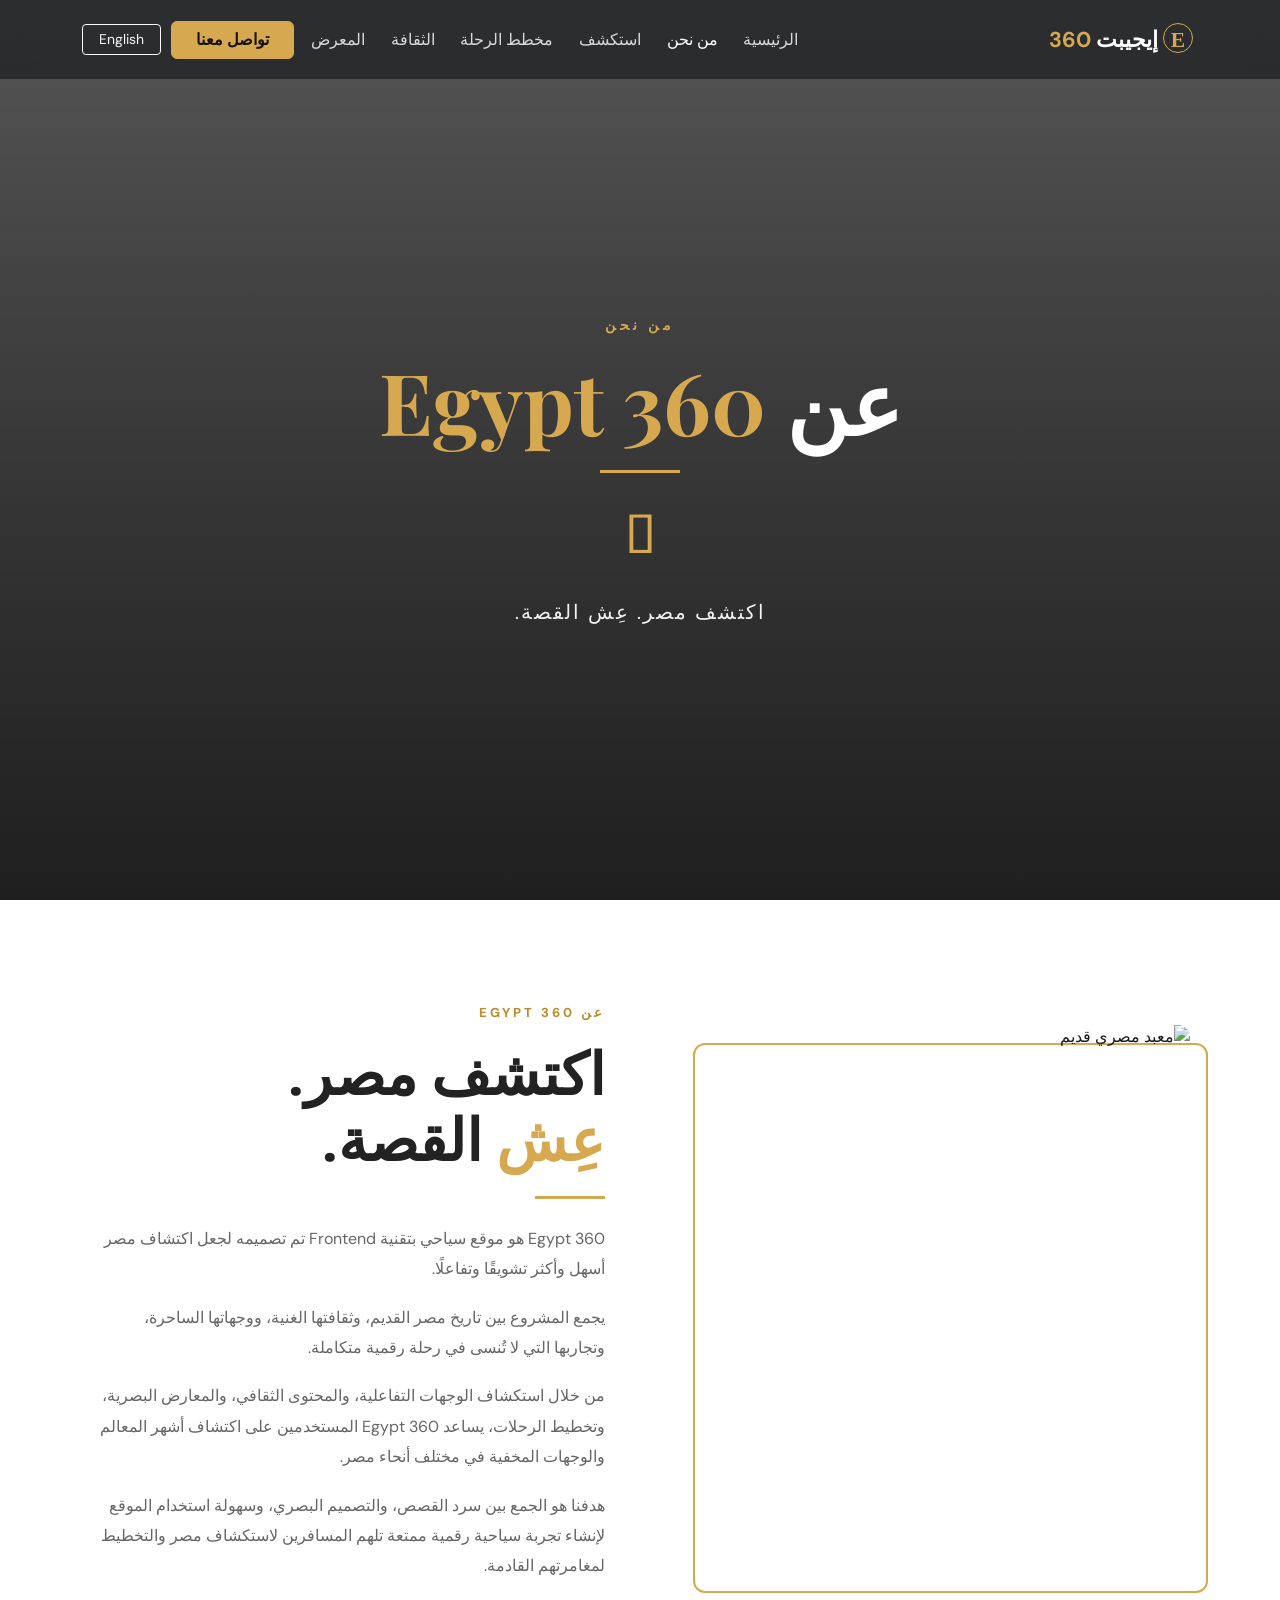
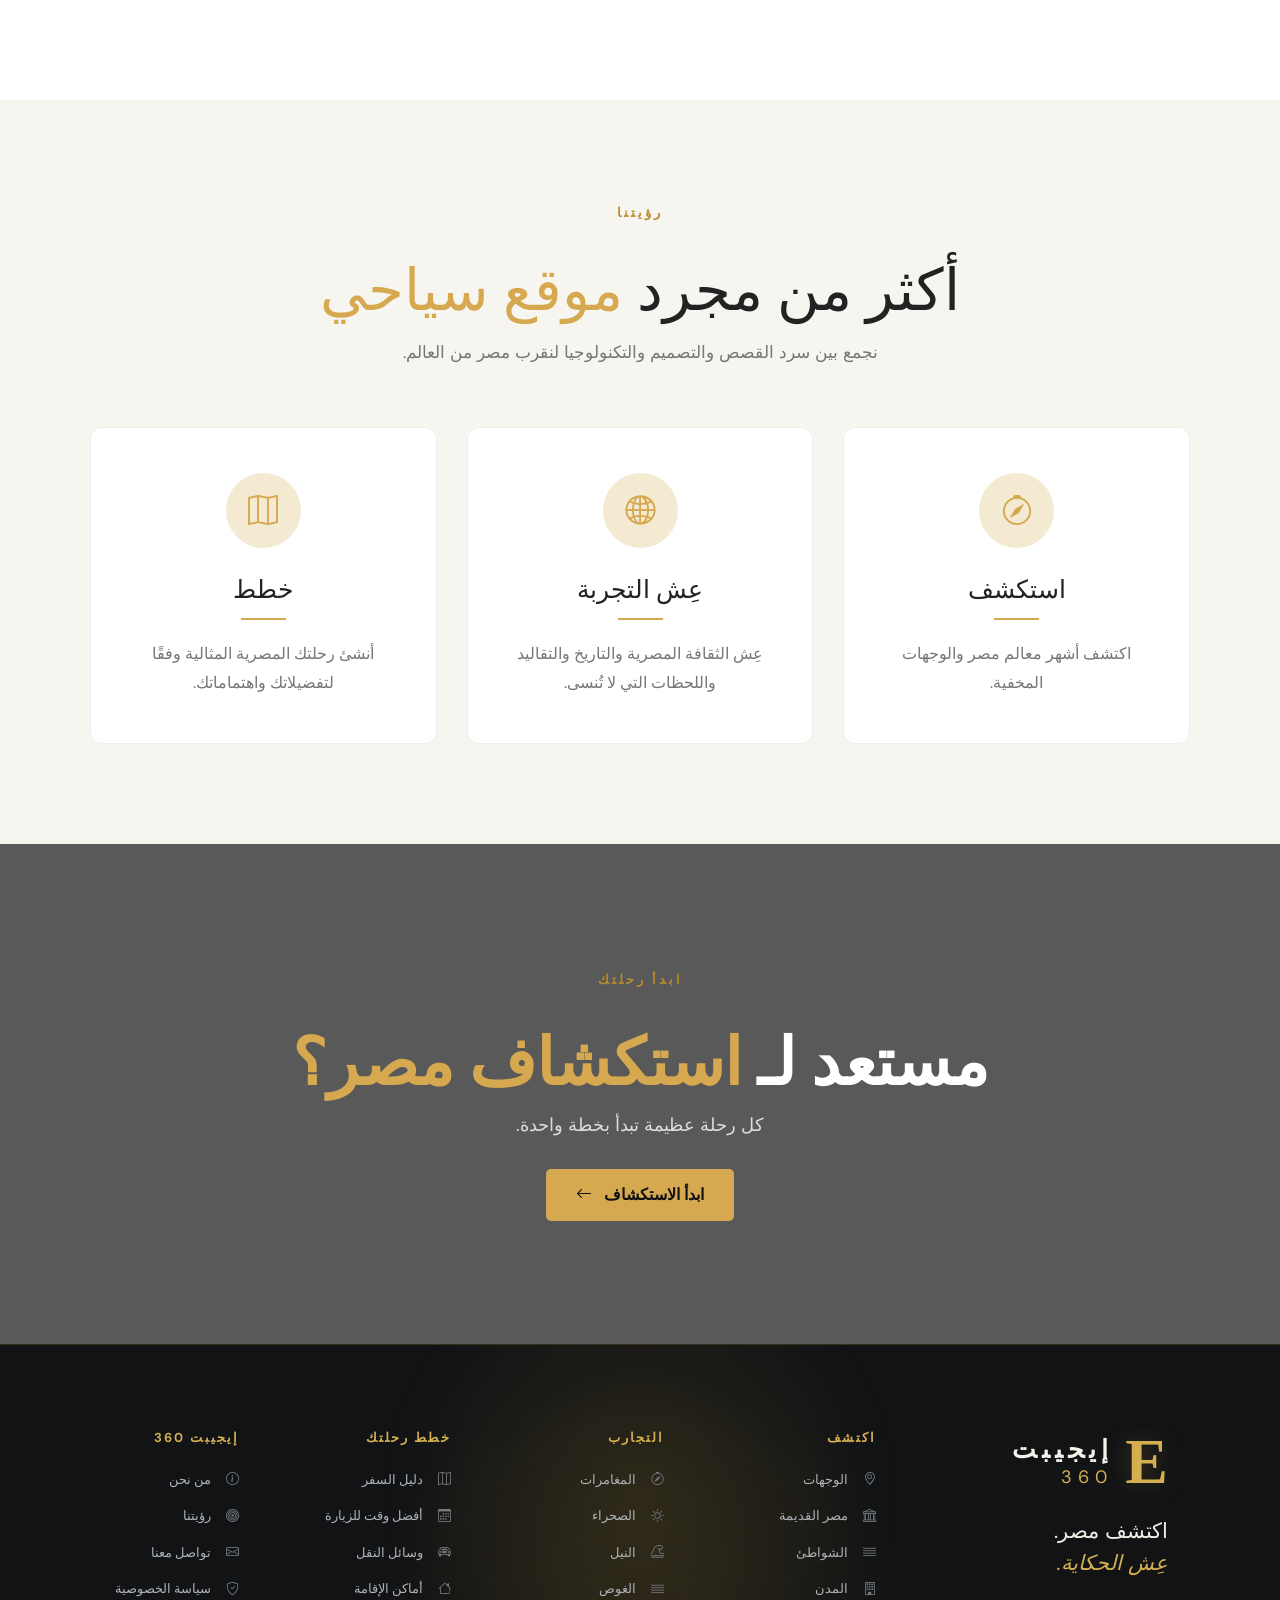
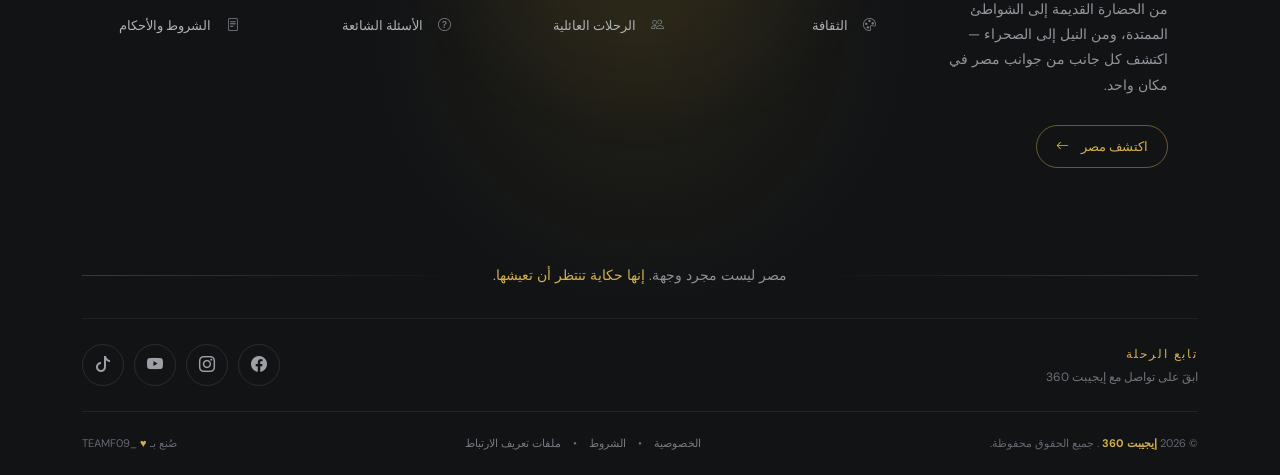
==== commit abcdaa15: "Add files via upload" ====
--- a/about-ar.html
+++ b/about-ar.html
@@ -108,7 +108,7 @@
 
                     </li>
 
-                    
+
                     <li class="nav-item">
                         <a href="about.html" class="btn btn-outline-light btn-sm px-3">English</a>
                     </li>
@@ -447,21 +447,410 @@
 
     </section>
 
-
-    <footer class="footer">
-        <div class="container text-center">
-            <h4>
-                <span class="brand-mark">E</span> إيجيبت 360
-            </h4>
-            <p>
-                استكشف. عِش التجربة. تذكّر.
-            </p>
-            <hr><small>CopyWrite© 2026 Egypt 360
-                BY WITH OMAR&RANA&KHDIJA
-            </small>
+    <footer class="egypt360-footer" dir="rtl">
+
+        <!-- Ambient Glow -->
+        <div class="footer-glow"></div>
+
+        <div class="container">
+
+            <!-- =========================
+             FOOTER MAIN
+        ========================== -->
+            <div class="footer-main">
+
+
+                <!-- =========================
+                 BRAND
+            ========================== -->
+                <div class="footer-brand">
+
+                    <div class="footer-logo">
+
+                        <a href="index-ar.html" class="footer-logo-link">
+
+                            <span class="logo-e">E</span>
+
+                            <div class="logo-text">
+                                <strong>إيجيبت</strong>
+                                <span>360</span>
+                            </div>
+
+                        </a>
+
+                    </div>
+
+
+                    <p class="footer-tagline">
+                        اكتشف مصر.<br>
+                        <em>عِش الحكاية.</em>
+                    </p>
+
+
+                    <p class="footer-description">
+                        من الحضارة القديمة إلى الشواطئ الممتدة،
+                        ومن النيل إلى الصحراء — اكتشف كل جانب
+                        من جوانب مصر في مكان واحد.
+                    </p>
+
+
+                    <!-- Explore Egypt -->
+                    <a href="explore-ar.html" class="footer-explore-btn">
+
+                        اكتشف مصر
+
+                        <i class="bi bi-arrow-left"></i>
+
+                    </a>
+
+                </div>
+
+
+
+                <!-- =========================
+                 اكتشف
+            ========================== -->
+                <div class="footer-column">
+
+                    <h4>اكتشف</h4>
+
+
+                    <a href="explore-ar.html">
+
+                        <i class="bi bi-geo-alt"></i>
+
+                        الوجهات
+
+                    </a>
+
+
+                    <a href="culture-ar.html">
+
+                        <i class="bi bi-bank"></i>
+
+                        مصر القديمة
+
+                    </a>
+
+
+                    <a href="explore-ar.html">
+
+                        <i class="bi bi-water"></i>
+
+                        الشواطئ
+
+                    </a>
+
+
+                    <a href="explore-ar.html">
+
+                        <i class="bi bi-building"></i>
+
+                        المدن
+
+                    </a>
+
+
+                    <a href="culture-ar.html">
+
+                        <i class="bi bi-palette"></i>
+
+                        الثقافة
+
+                    </a>
+
+                </div>
+
+
+
+                <!-- =========================
+                 التجارب
+            ========================== -->
+                <div class="footer-column">
+
+                    <h4>التجارب</h4>
+
+
+                    <a href="explore-ar.html">
+
+                        <i class="bi bi-compass"></i>
+
+                        المغامرات
+
+                    </a>
+
+
+                    <a href="explore-ar.html">
+
+                        <i class="bi bi-sun"></i>
+
+                        الصحراء
+
+                    </a>
+
+
+                    <a href="explore-ar.html">
+
+                        <i class="bi bi-tsunami"></i>
+
+                        النيل
+
+                    </a>
+
+
+                    <a href="explore-ar.html">
+
+                        <i class="bi bi-water"></i>
+
+                        الغوص
+
+                    </a>
+
+
+                    <a href="explore-ar.html">
+
+                        <i class="bi bi-people"></i>
+
+                        الرحلات العائلية
+
+                    </a>
+
+                </div>
+
+
+
+                <!-- =========================
+                 خطط رحلتك
+            ========================== -->
+                <div class="footer-column">
+
+                    <h4>خطط رحلتك</h4>
+
+
+                    <a href="planner-ar.html">
+
+                        <i class="bi bi-map"></i>
+
+                        دليل السفر
+
+                    </a>
+
+
+                    <a href="planner-ar.html">
+
+                        <i class="bi bi-calendar3"></i>
+
+                        أفضل وقت للزيارة
+
+                    </a>
+
+
+                    <a href="planner-ar.html">
+
+                        <i class="bi bi-car-front"></i>
+
+                        وسائل النقل
+
+                    </a>
+
+
+                    <a href="planner-ar.html">
+
+                        <i class="bi bi-house"></i>
+
+                        أماكن الإقامة
+
+                    </a>
+
+
+                    <a href="planner-ar.html">
+
+                        <i class="bi bi-question-circle"></i>
+
+                        الأسئلة الشائعة
+
+                    </a>
+
+                </div>
+
+
+
+                <!-- =========================
+                 إيجيبت 360
+            ========================== -->
+                <div class="footer-column">
+
+                    <h4>إيجيبت 360</h4>
+
+
+                    <a href="about-ar.html">
+
+                        <i class="bi bi-info-circle"></i>
+
+                        من نحن
+
+                    </a>
+
+
+                    <a href="about-ar.html">
+
+                        <i class="bi bi-bullseye"></i>
+
+                        رؤيتنا
+
+                    </a>
+
+
+                    <a href="contact-ar.html">
+
+                        <i class="bi bi-envelope"></i>
+
+                        تواصل معنا
+
+                    </a>
+
+
+                    <a href="contact-ar.html">
+
+                        <i class="bi bi-shield-check"></i>
+
+                        سياسة الخصوصية
+
+                    </a>
+
+
+                    <a href="contact-ar.html">
+
+                        <i class="bi bi-file-text"></i>
+
+                        الشروط والأحكام
+
+                    </a>
+
+                </div>
+
+            </div>
+
+
+
+            <!-- =========================
+             FOOTER QUOTE
+        ========================== -->
+            <div class="footer-quote">
+
+                <div class="quote-line"></div>
+
+                <p>
+                    مصر ليست مجرد وجهة.
+                    <span>إنها حكاية تنتظر أن تعيشها.</span>
+                </p>
+
+                <div class="quote-line"></div>
+
+            </div>
+
+
+
+            <!-- =========================
+             SOCIAL
+        ========================== -->
+            <div class="footer-social-section">
+
+                <div class="social-title">
+
+                    <span>
+                        تابع الرحلة
+                    </span>
+
+                    <small>
+                        ابقَ على تواصل مع إيجيبت 360
+                    </small>
+
+                </div>
+
+
+                <div class="footer-socials">
+
+                    <a href="#" aria-label="فيسبوك">
+                        <i class="bi bi-facebook"></i>
+                    </a>
+
+
+                    <a href="#" aria-label="إنستجرام">
+                        <i class="bi bi-instagram"></i>
+                    </a>
+
+
+                    <a href="#" aria-label="يوتيوب">
+                        <i class="bi bi-youtube"></i>
+                    </a>
+
+
+                    <a href="#" aria-label="تيك توك">
+                        <i class="bi bi-tiktok"></i>
+                    </a>
+
+                </div>
+
+            </div>
+
+
+
+            <!-- =========================
+             FOOTER BOTTOM
+        ========================== -->
+            <div class="footer-bottom">
+
+
+                <div class="copyright">
+
+                    © 2026
+
+                    <strong>
+                        إيجيبت 360
+                    </strong>
+
+                    . جميع الحقوق محفوظة.
+
+                </div>
+
+
+                <div class="footer-bottom-links">
+
+                    <a href="contact-ar.html">
+                        الخصوصية
+                    </a>
+
+                    <span>•</span>
+
+                    <a href="contact-ar.html">
+                        الشروط
+                    </a>
+
+                    <span>•</span>
+
+                    <a href="contact-ar.html">
+                        ملفات تعريف الارتباط
+                    </a>
+
+                </div>
+
+
+                <div class="made-with">
+
+                    صُنع بـ
+
+                    <span>♥</span>
+
+                   _TEAMF09
+
+                </div>
+
+            </div>
+
         </div>
+
     </footer>
-
 
     <script src="https://cdn.jsdelivr.net/npm/bootstrap@5.3.8/dist/js/bootstrap.bundle.min.js">
     </script>
--- a/style.css
+++ b/style.css
@@ -59,8 +59,6 @@
     margin-right: 5px
 }
 
-/* المسافة بين عناصر القائمة كلها - طريقة واحدة بس، بتشتغل صح
-   في الاتجاهين LTR و RTL من غير أي حاجة إضافية */
 .navbar-nav {
     gap: 0.6rem;
 }
@@ -289,8 +287,6 @@
     color: var(--muted)
 }
 
-/* كارت الاقتباس بتاع الهوم بيدج فقط. كارت الجاليري ليه اسمه الخاص
-   تحت (.gallery-quote-card) عشان مايتلخبطش مع ده */
 .quote-card {
     min-height: 360px;
     padding: 55px;
@@ -520,7 +516,6 @@
     color: #d6a84f;
 }
 
-/* خط ذهبي قصير - مستخدم في about وكمان في اقتباسات تانية بنفس المقاس */
 .gold-line {
     width: 70px;
     height: 3px;
@@ -1006,10 +1001,6 @@
     font-weight: bold;
 }
 
-/* كارت الاقتباس الخاص بصفحة الجاليري بس (كان اسمه .quote-card
-   زي كارت الهوم بيدج بالظبط، وده كان بيعمل تعارض ويأثر على شكل
-   كارت الهوم كمان). لازم تغيّر الـ class في gallery.html من
-   quote-card إلى gallery-quote-card */
 .gallery-quote-card {
     background-color: #11151b;
     color: #fff;
@@ -1215,7 +1206,7 @@
     transform: scale(1.08);
 }
 
-/* الفورم بالتصميم الغامق (النسخة النهائية اللي فعلاً شغالة) */
+
 .planner-form {
     padding: 70px 0;
     background: #ffffff;
@@ -1665,8 +1656,6 @@
     line-height: 1.8;
 }
 
-/* خط ذهبي كبير - نسخة تانية من .gold-line مخصصة لصفحة الثقافة بس
-   عشان متتلخبطش مع الخط اللي في صفحة about */
 .gold-line-lg {
     width: 90px;
     height: 4px;
@@ -1777,6 +1766,8 @@
 }
 
 
+
+
 html[dir="rtl"] .navbar-nav {
     margin-right: auto !important;
     margin-left: 0 !important;
@@ -1789,4 +1780,705 @@
 
 html[dir="rtl"] .navbar-nav .nav-item {
     margin-left: 0 !important;
+}
+
+
+/* =========================================================
+   EGYPT 360 FOOTER
+========================================================= */
+
+.egypt360-footer {
+
+    position: relative;
+
+    background:
+        radial-gradient(
+            circle at 50% 40%,
+            rgba(190, 150, 45, 0.10),
+            transparent 35%
+        ),
+        #111315;
+
+    color: #e8e5dc;
+
+    padding: 85px 0 0;
+
+    overflow: hidden;
+
+    border-top:
+        1px solid rgba(212, 175, 80, 0.18);
+
+}
+
+
+/* =========================================================
+   AMBIENT GLOW
+========================================================= */
+
+.footer-glow {
+
+    position: absolute;
+
+    width: 500px;
+    height: 500px;
+
+    left: 50%;
+    top: 20%;
+
+    transform: translate(-50%, -50%);
+
+    background:
+        radial-gradient(
+            circle,
+            rgba(198, 158, 55, 0.13),
+            transparent 70%
+        );
+
+    pointer-events: none;
+
+    filter: blur(20px);
+
+}
+
+
+
+/* =========================================================
+   MAIN
+========================================================= */
+
+.footer-main {
+
+    position: relative;
+
+    display: grid;
+
+    grid-template-columns:
+        1.7fr
+        repeat(4, 1fr);
+
+    gap: 55px;
+
+    padding-bottom: 65px;
+
+}
+
+
+
+/* =========================================================
+   BRAND
+========================================================= */
+
+.footer-brand {
+
+    padding-right: 30px;
+
+}
+
+
+.footer-logo {
+
+    margin-bottom: 22px;
+
+}
+
+
+.footer-logo-link {
+
+    display: inline-flex;
+
+    align-items: center;
+
+    gap: 12px;
+
+    text-decoration: none;
+
+}
+
+
+.logo-e {
+
+    font-family: Georgia, serif;
+
+    font-size: 64px;
+
+    line-height: 1;
+
+    font-weight: 900;
+
+    color: #d4af50;
+
+    text-shadow:
+        0 0 25px rgba(212,175,80,.25);
+
+}
+
+
+.logo-text {
+
+    display: flex;
+
+    flex-direction: column;
+
+    line-height: .9;
+
+}
+
+
+.logo-text strong {
+
+    font-size: 25px;
+
+    letter-spacing: 5px;
+
+    color: #f4f1e8;
+
+}
+
+
+.logo-text span {
+
+    color: #d4af50;
+
+    font-size: 18px;
+
+    letter-spacing: 6px;
+
+    margin-top: 7px;
+
+}
+
+
+.footer-tagline {
+
+    font-size: 21px;
+
+    line-height: 1.5;
+
+    margin: 0 0 18px;
+
+    color: #f2eee5;
+
+}
+
+
+.footer-tagline em {
+
+    color: #d4af50;
+
+}
+
+
+.footer-description {
+
+    max-width: 310px;
+
+    color: #92959b;
+
+    font-size: 14px;
+
+    line-height: 1.8;
+
+    margin-bottom: 27px;
+
+}
+
+
+
+/* =========================================================
+   EXPLORE BUTTON
+========================================================= */
+
+.footer-explore-btn {
+
+    display: inline-flex;
+
+    align-items: center;
+
+    gap: 12px;
+
+    padding: 11px 19px;
+
+    border:
+        1px solid rgba(212,175,80,.45);
+
+    border-radius: 30px;
+
+    color: #d4af50;
+
+    text-decoration: none;
+
+    font-size: 13px;
+
+    transition: .3s ease;
+
+}
+
+
+.footer-explore-btn i {
+
+    transition: .3s ease;
+
+}
+
+
+.footer-explore-btn:hover {
+
+    background: #d4af50;
+
+    color: #111315;
+
+    transform: translateY(-3px);
+
+}
+
+
+.footer-explore-btn:hover i {
+
+    transform: translateX(5px);
+
+}
+
+
+
+/* =========================================================
+   COLUMNS
+========================================================= */
+
+.footer-column h4 {
+
+    color: #d4af50;
+
+    font-size: 13px;
+
+    font-weight: 700;
+
+    letter-spacing: 2px;
+
+    margin-bottom: 24px;
+
+}
+
+
+.footer-column a {
+
+    display: flex;
+
+    align-items: center;
+
+    gap: 10px;
+
+    color: #aeb1b6;
+
+    text-decoration: none;
+
+    font-size: 13px;
+
+    margin-bottom: 17px;
+
+    transition: .25s ease;
+
+}
+
+
+.footer-column a i {
+
+    width: 18px;
+
+    color: #777b81;
+
+    transition: .25s ease;
+
+}
+
+
+.footer-column a:hover {
+
+    color: #f2eee5;
+
+    transform: translateX(5px);
+
+}
+
+
+.footer-column a:hover i {
+
+    color: #d4af50;
+
+}
+
+
+
+/* =========================================================
+   QUOTE
+========================================================= */
+
+.footer-quote {
+
+    display: flex;
+
+    align-items: center;
+
+    gap: 25px;
+
+    padding: 32px 0;
+
+}
+
+
+.quote-line {
+
+    flex: 1;
+
+    height: 1px;
+
+    background:
+        linear-gradient(
+            90deg,
+            transparent,
+            rgba(212,175,80,.25)
+        );
+
+}
+
+
+.quote-line:last-child {
+
+    background:
+        linear-gradient(
+            90deg,
+            rgba(212,175,80,.25),
+            transparent
+        );
+
+}
+
+
+.footer-quote p {
+
+    margin: 0;
+
+    color: #8e9196;
+
+    font-size: 14px;
+
+    text-align: center;
+
+    white-space: nowrap;
+
+}
+
+
+.footer-quote span {
+
+    color: #d4af50;
+
+}
+
+
+
+/* =========================================================
+   SOCIAL
+========================================================= */
+
+.footer-social-section {
+
+    display: flex;
+
+    justify-content: space-between;
+
+    align-items: center;
+
+    padding: 25px 0;
+
+    border-top:
+        1px solid rgba(255,255,255,.06);
+
+}
+
+
+.social-title {
+
+    display: flex;
+
+    flex-direction: column;
+
+    gap: 5px;
+
+}
+
+
+.social-title span {
+
+    color: #d4af50;
+
+    font-size: 12px;
+
+    letter-spacing: 2px;
+
+}
+
+
+.social-title small {
+
+    color: #6f7379;
+
+    font-size: 12px;
+
+}
+
+
+.footer-socials {
+
+    display: flex;
+
+    gap: 10px;
+
+}
+
+
+.footer-socials a {
+
+    width: 42px;
+    height: 42px;
+
+    display: flex;
+
+    align-items: center;
+
+    justify-content: center;
+
+    border-radius: 50%;
+
+    border:
+        1px solid rgba(255,255,255,.10);
+
+    color: #9da1a7;
+
+    text-decoration: none;
+
+    transition: .3s ease;
+
+}
+
+
+.footer-socials a:hover {
+
+    color: #111315;
+
+    background: #d4af50;
+
+    border-color: #d4af50;
+
+    transform: translateY(-4px);
+
+}
+
+
+
+/* =========================================================
+   BOTTOM
+========================================================= */
+
+.footer-bottom {
+
+    display: flex;
+
+    justify-content: space-between;
+
+    align-items: center;
+
+    padding: 23px 0;
+
+    border-top:
+        1px solid rgba(255,255,255,.07);
+
+    color: #656970;
+
+    font-size: 11px;
+
+}
+
+
+.footer-bottom strong {
+
+    color: #d4af50;
+
+}
+
+
+.footer-bottom-links {
+
+    display: flex;
+
+    gap: 12px;
+
+}
+
+
+.footer-bottom-links a {
+
+    color: #777b81;
+
+    text-decoration: none;
+
+    transition: .2s ease;
+
+}
+
+
+.footer-bottom-links a:hover {
+
+    color: #d4af50;
+
+}
+
+
+.made-with span {
+
+    color: #d4af50;
+
+}
+
+
+/* =========================================================
+   TABLET
+========================================================= */
+
+@media (max-width: 1100px) {
+
+    .footer-main {
+
+        grid-template-columns:
+            1.5fr
+            repeat(2, 1fr);
+
+        gap: 45px;
+
+    }
+
+}
+
+
+
+/* =========================================================
+   MOBILE
+========================================================= */
+
+@media (max-width: 700px) {
+
+    .egypt360-footer {
+
+        padding-top: 60px;
+
+    }
+
+
+    .footer-main {
+
+        grid-template-columns: 1fr 1fr;
+
+        gap: 40px 25px;
+
+    }
+
+
+    .footer-brand {
+
+        grid-column: 1 / -1;
+
+        padding-right: 0;
+
+    }
+
+
+    .footer-description {
+
+        max-width: 100%;
+
+    }
+
+
+    .footer-quote {
+
+        gap: 12px;
+
+    }
+
+
+    .footer-quote p {
+
+        font-size: 11px;
+
+        white-space: normal;
+
+    }
+
+
+    .footer-social-section {
+
+        flex-direction: column;
+
+        align-items: flex-start;
+
+        gap: 20px;
+
+    }
+
+
+    .footer-bottom {
+
+        flex-direction: column;
+
+        gap: 15px;
+
+        text-align: center;
+
+    }
+
+
+    .egypt360-back-top {
+
+        width: 48px;
+
+        height: 48px;
+
+        right: 18px;
+
+        bottom: 18px;
+
+    }
+
+}
+
+
+
+/* =========================================================
+   SMALL MOBILE
+========================================================= */
+
+@media (max-width: 430px) {
+
+    .footer-main {
+
+        grid-template-columns: 1fr;
+
+    }
+
+
+    .footer-brand {
+
+        grid-column: auto;
+
+    }
+
+
+    .footer-column {
+
+        border-bottom:
+            1px solid rgba(255,255,255,.05);
+
+        padding-bottom: 20px;
+
+    }
+
 }
